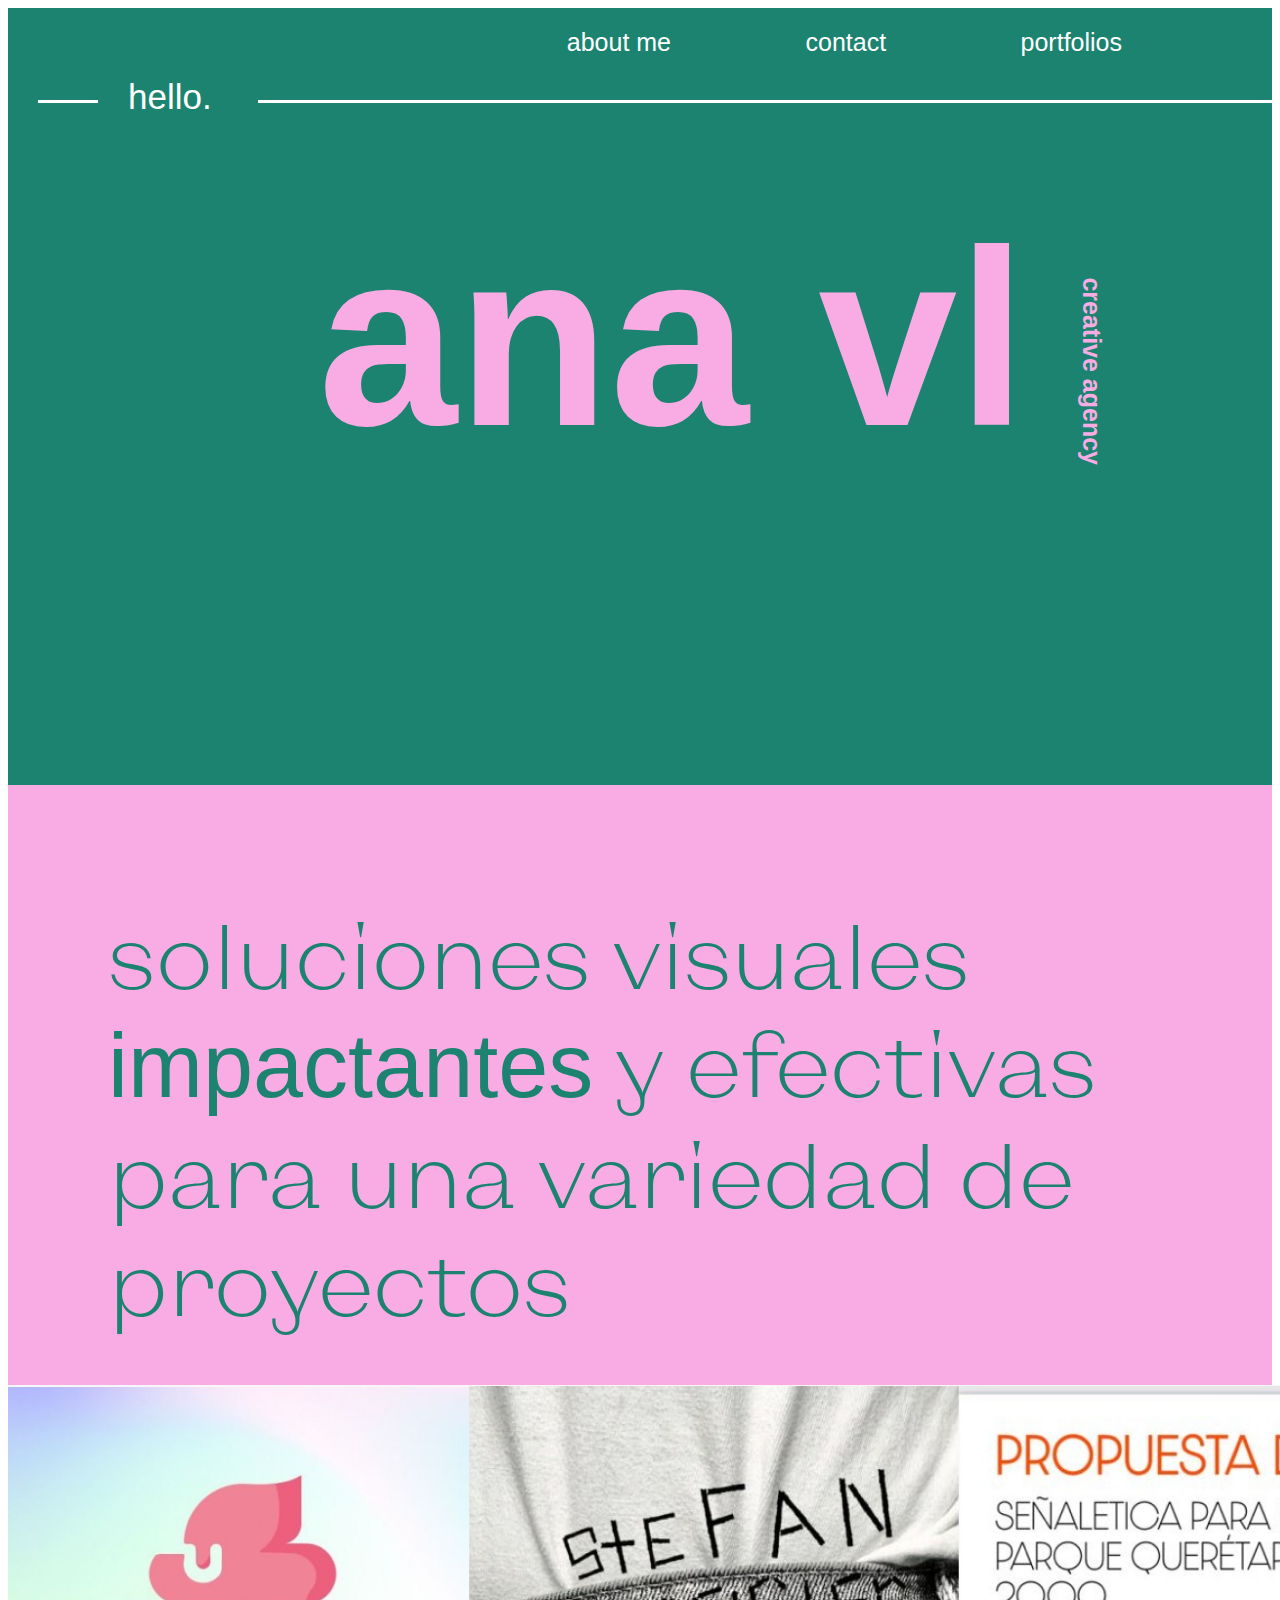
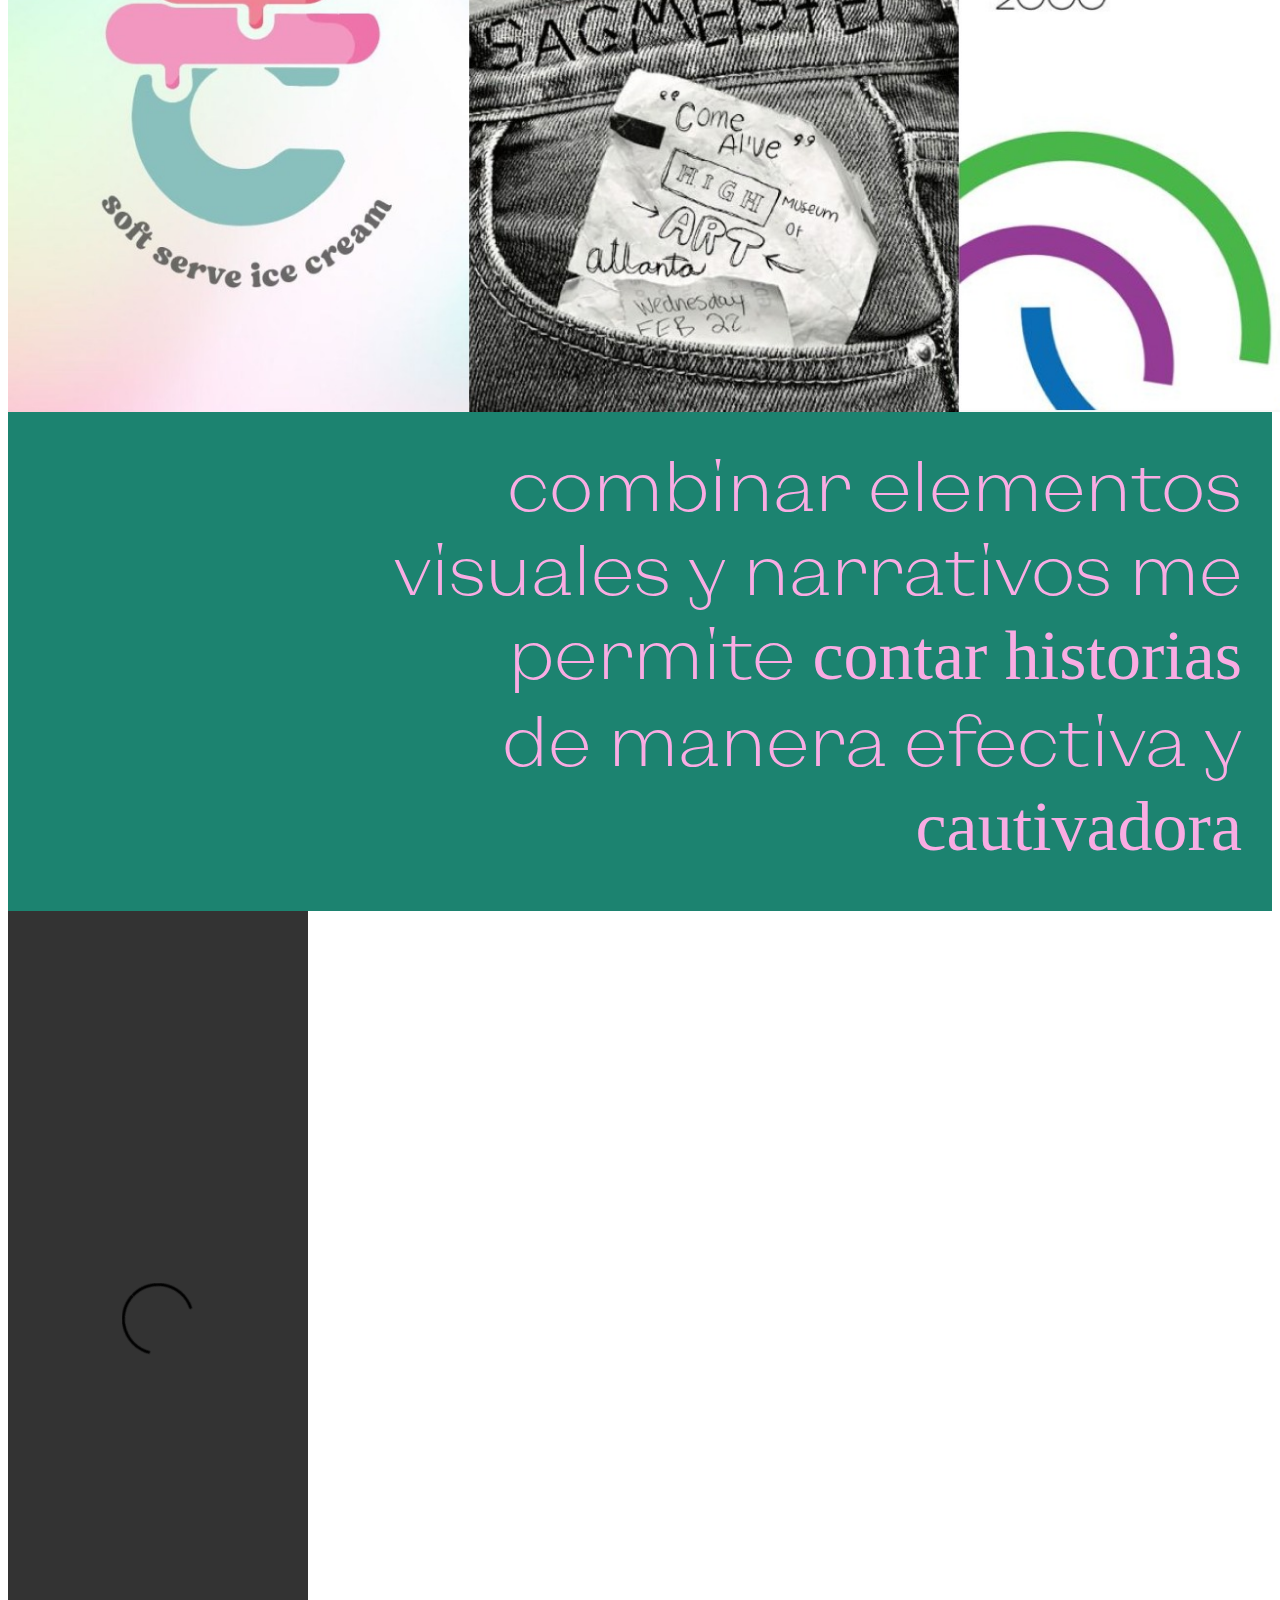
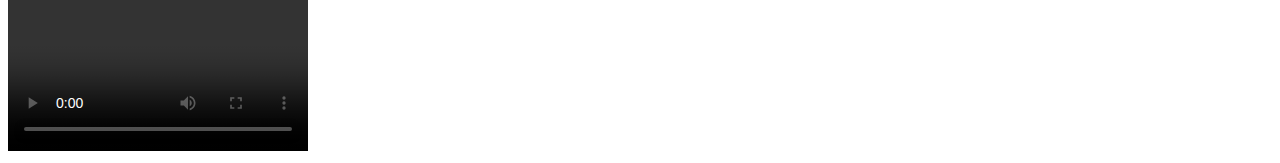
==== index.html @ 7bdb4cac "MOVER ARCHIVOS" ====
<!DOCTYPE html>
<html lang="en">
<head>
    <meta charset="UTF-8">
    <meta name="viewport" content="width=device-width, initial-scale=1.0">
    <link rel="stylesheet" href="style.css">
    <title>Ana lagunes</title> 
</head>
<body>
    <!-- Primer contenedor -->
    <div class="firstContainer">
        <div class="linkContainer">
            <a href="aboutMe.html">about me</a>
            <a href="contact.html">contact</a>
            <a href="portfolio.html">portfolios</a>
        </div>
        <label class="labelWithLine">hello.</label>
        <div class="nameContainer">
            <h1>ana vl</h1>
            <h6>creative agency</h6>
        </div>        
    </div>
    <!-- Segundo contenedor -->
    <div class="secondContainer">
        <br>
        <br>
        <br>
        <h1 class="textInformation1">
            soluciones visuales <br>
            <span class="specialWord">impactantes</span> y efectivas <br>
            para una variedad de <br>
            proyectos
        </h1>
    </div>
    <!-- Tercer contenedor -->
    <div class="thirdContainer">
        <img class="image" src="imagenes/imagenes.jpeg">
    </div>
    <!-- Cuarto contenedor -->
    <div class="fourthContainer">
        <h1 class="secondTextInformation">
            combinar elementos <br>
            visuales  y narrativos me <br>
            permite  <span class="specialWordHistory">contar historias</span><br>
            de manera  efectiva y <br>
            <span class="specialWordCautivity">cautivadora</span>
        </h1>
    </div>
    <!-- Quinto contenedor -->
    <div>
        <video class="videoLanding" controls>
            <source src="video/video.mp4" type="video/mp4">
            Tu navegador no soporta la etiqueta de video.
        </video>
    </div>
</body>
</html>
---- style.css ----
@font-face {
    font-family: 'fontstylelight';
    src: url('fonts/KyivTypeSans-Light2.otf') format('opentype'); 
}
@font-face {
    font-family: 'fontstyleheavy';
    src: url('fonts/KyivTypeSans-Heavy2.otf') format('opentype'); 
}

body {
    font-family: 'fontstyle', sans-serif; 
}
.firstContainer {
    background-color: #1C8370;
    height: 800px;
}

.labelWithLine {
    position: relative;
    margin-left: 120px;
    color: white;
    font-size: 35px;    
}

.labelWithLine::after {
    content: "";
    position: absolute;
    left: 0;
    bottom: 13px; 
    width: 1120px;
    border-bottom: 3px solid #ffffff; 
    margin-left: 130px;
}
.labelWithLine::before {
    content: "";
    position: absolute;
    left: 0;
    bottom: 13px; 
    width: 60px; 
    border-bottom: 3px solid #ffffff; 
    margin-left: -90px;
}
.linkContainer {
    text-align: right;
    padding: 20px;
}

.linkContainer a {
    text-decoration: none;
    color: white;
    font-size: 25px;
    padding-right: 130px;
    font-weight: lighter; 
}
.nameContainer {
    position: relative; 
    margin-left: 310px;
    margin-top: -90px;
}

.nameContainer h1{
    font-size: 250px;
    color: #F9ACE3;
    font-family: 'fontstyleheavy', sans-serif;
}
.nameContainer h6 {
    transform: rotate(90deg);
    transform-origin: top right; 
    position: absolute; 
    top: 0; 
    margin-left: 600px;
    margin-top: 270px;
    font-size: 25px;
    color: #F9ACE3;
    font-family: 'fontstyleheavy', sans-serif;
}

/* Estilos para segundo contenedor del landing */

.secondContainer{
    background-color: #F9ACE3;
    height: 600px;
    margin-top: -23px;
}
.textInformation1{
    position: relative; 
    margin-left: 100px;
    color: #1C8370;
    font-weight: lighter;
    font-size: 90px;
    font-family: 'fontstylelight', sans-serif;
}
.specialWord{
    font-family: 'fontstyleheavy', sans-serif;
}

/* Estilos para tercer contenedor de landing */
.image{
    width: 1407px;
}
/* Estilos para cuarto contenedor */
.fourthContainer{
    background-color: #1C8370;
    height: 500px;
    margin-top: -52px;
}
.secondTextInformation{
    font-family: 'fontstylelight', sans-serif;
    text-align: right;
    font-size: 70px;
    padding: 30px;
    color: #F9ACE3;
    font-weight: lighter;
}
.specialWordHistory{
    font-family: 'fontstyleheavy';
}
.specialWordCautivity{
    font-family: 'fontstyleheavy';
}
/* estilos quinto contenedor */

.videoLanding{
    height: 840px;
}
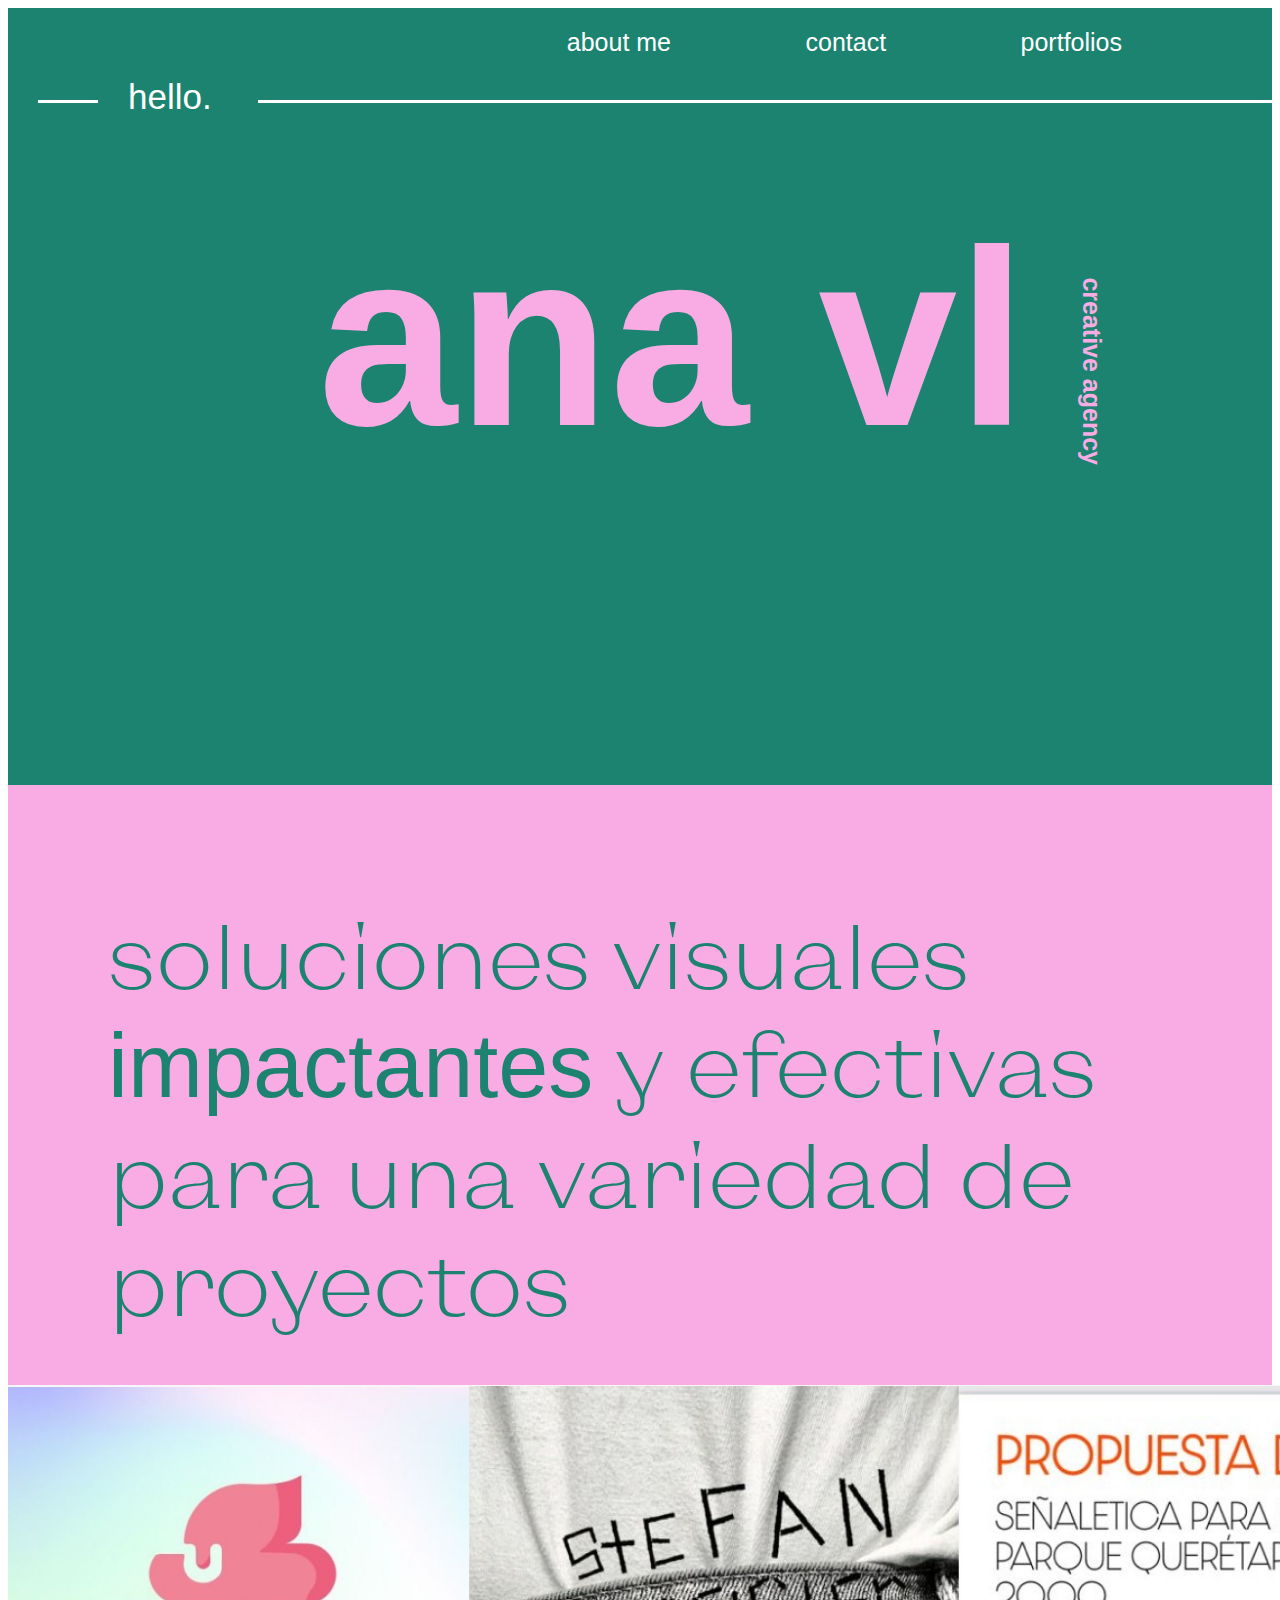
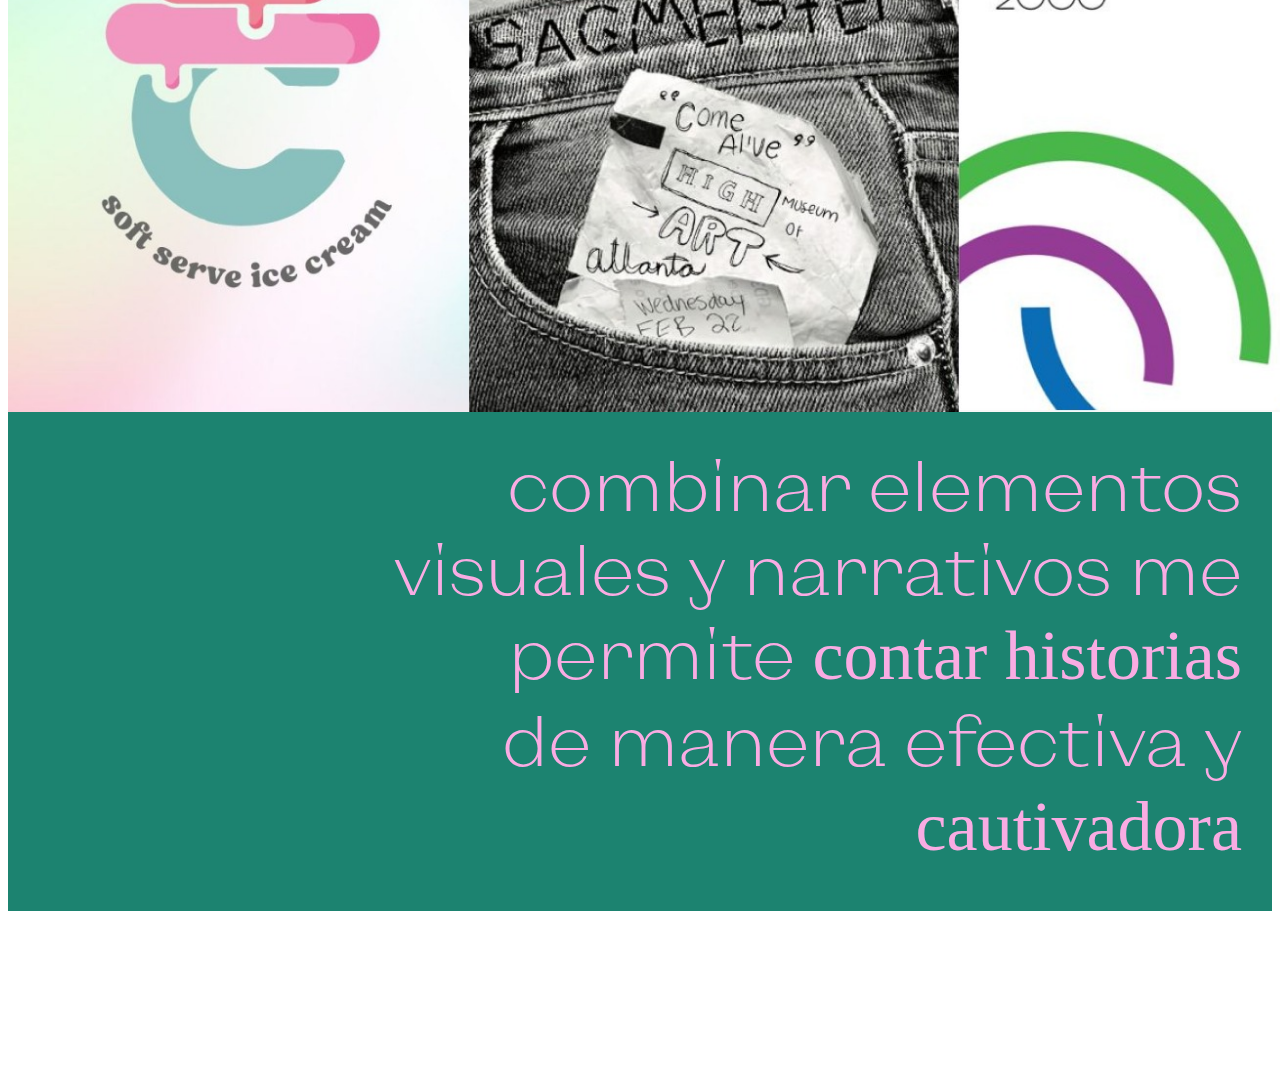
==== commit 0a40e259: "Update index.html" ====
--- a/index.html
+++ b/index.html
@@ -48,10 +48,11 @@
     </div>
     <!-- Quinto contenedor -->
     <div>
-        <video class="videoLanding" controls>
-            <source src="video/video.mp4" type="video/mp4">
-            Tu navegador no soporta la etiqueta de video.
-        </video>
+        <div class="video-section">
+            <video autoplay muted loop poster="video-placeholder.png" style="width: 100%; height: auto;">
+                <source src="video/video.mp4" type="video/mp4">
+                Tu navegador no soporta el elemento de video.
+            </video>
     </div>
 </body>
 </html>